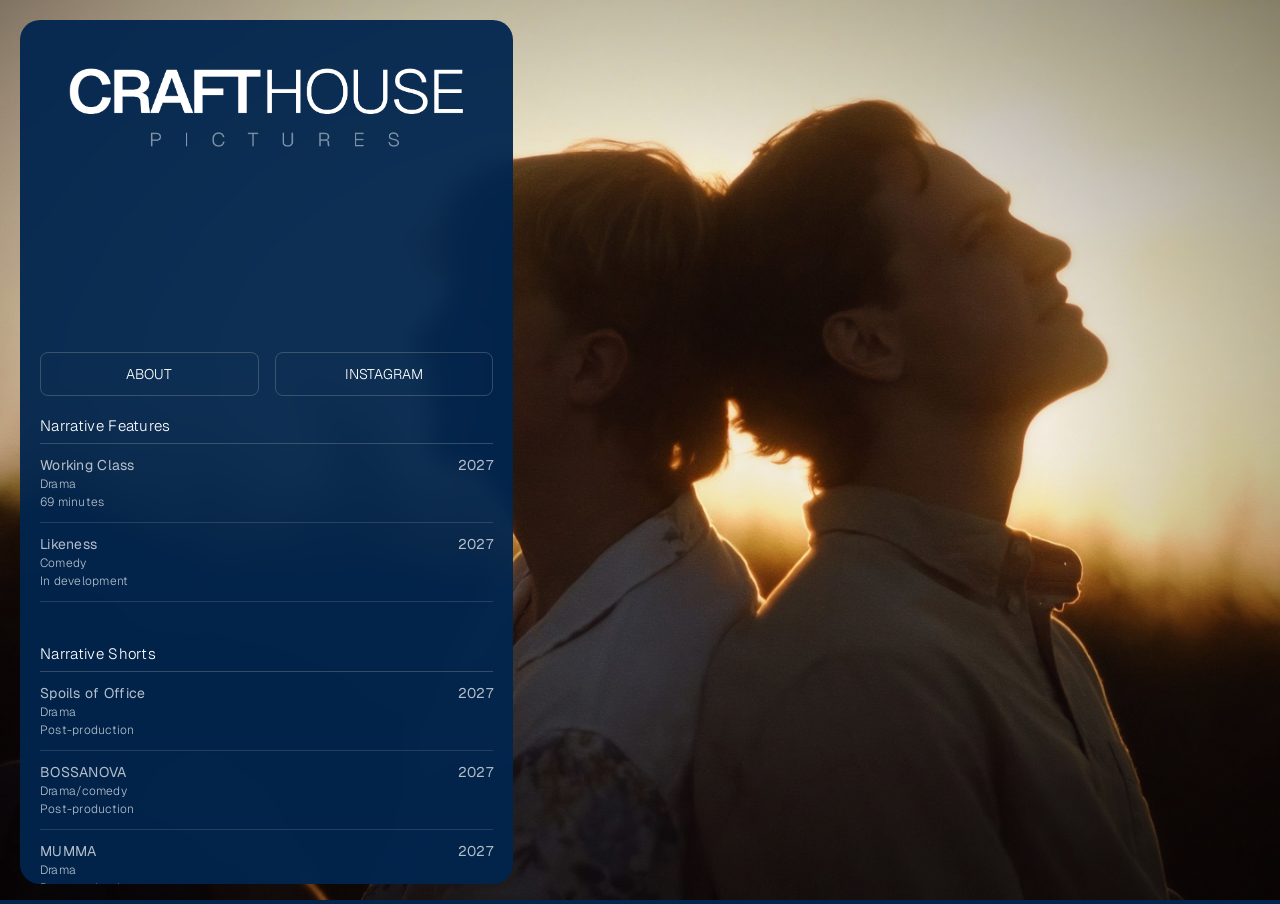
==== index.html @ a763dfd7 "added vignette, portfolio link, page fade" ====
<!DOCTYPE html>
<html lang="en">
<head>
    <meta charset="UTF-8">
    <meta name="viewport" content="width=device-width, initial-scale=1.0">
    <title>CRAFTHOUSE</title>
    <link rel="stylesheet" href="style.css">
    <link rel="preconnect" href="https://fonts.googleapis.com">
    <link rel="preconnect" href="https://fonts.gstatic.com" crossorigin>
    <link href="https://fonts.googleapis.com/css2?family=Geist:ital,wght@0,100..900;1,100..900&display=swap" rel="stylesheet">

      <script>
        // Runs before paint: only browsers lacking native cross-document
        // View Transitions get the JS fade fallback (see style.css / transition.js).
        if (!('startViewTransition' in document)) {
            document.documentElement.classList.add('js-fade');
        }
    </script>
    
</head>
<body>

    <!-- Background crossfade layers: one per project image, stacked and faded via opacity -->
    <div class="bg-layers">
        <div class="bg-layer bg-default"></div>
        <div class="bg-layer bg-working"></div>
        <div class="bg-layer bg-likeness"></div>
        <div class="bg-layer bg-bossanova"></div>
        <div class="bg-layer bg-mumma"></div>
        <div class="bg-layer bg-munchies"></div>
        <div class="bg-layer bg-cicada"></div>
        <div class="bg-vignette"></div>
        
    </div>

    <div class="panel" >
        
        <img class="logo" src="logo.png" alt="crafthouselogo" >
       
        <div class="panelbuttons" >
            <button type="button" onclick="window.location.href='about.html'">ABOUT</button>
            <button type="button" onclick="window.location.href='https://www.instagram.com/crafthousepictures'">INSTAGRAM</button>
        </div>

    <!-- Features -->

        <div class="sectiontitle">
            Narrative Features
        </div>

    <!-- Working Class -->

        <div class="project working" data-state="default">
        <div class="project-header">
            <span>Working Class</span>
            <span>2027</span>
        </div>
        <div class="project-info">Drama</div>
        <div class="project-info">69 minutes</div>
        </div>

    <!-- Likeness -->

        <div class="project likeness" data-state="default">
        <div class="project-header">
            <span>Likeness</span>
            <span>2027</span>
        </div>
        <div class="project-info">Comedy</div>
        <div class="project-info">In development</div>
        </div>

     <!-- Shorts -->

        <div class="sectiontitle" style="margin-top: 22px;">
            Narrative Shorts
        </div>

    <!-- Spoils of Office -->

        <div class="project spoils" data-state="default">
        <div class="project-header">
            <span>Spoils of Office</span>
            <span>2027</span>
        </div>
        <div class="project-info">Drama</div>
        <div class="project-info">Post-production</div>
        </div>


    <!-- Bossanova -->

        <div class="project bossanova" data-state="default">
        <div class="project-header">
            <span>BOSSANOVA</span>
            <span>2027</span>
        </div>
        <div class="project-info">Drama/comedy</div>
        <div class="project-info">Post-production</div>
        </div>

    <!-- Mumma -->

        <div class="project mumma" data-state="default">
        <div class="project-header">
            <span>MUMMA</span>
            <span>2027</span>
        </div>
        <div class="project-info">Drama</div>
        <div class="project-info">Post-production</div>
        </div>

    <!-- Munchies -->

        <div class="project munchies" data-state="default">
        <div class="project-header">
            <span>Munchies</span>
            <span>2025</span>
        </div>
        <div class="project-info">Crime/comedy</div>
        <div class="project-info">11 minutes</div>
        </div>

    <!-- Cicada -->

        <div class="project cicada" data-state="default">
        <div class="project-header">
            <span>Cicada</span>
            <span>2025</span>
        </div>
        <div class="project-info">Drama/comedy</div>
        <div class="project-info">14 minutes</div>
        </div>


    <!-- tags -->
     
        <div class="tags" style="margin-top: 40px;">
           <span class="tracyportfolio" onclick="window.location.href='https://tracygaboyau.com'">Site by Tracy Gaboyau</span>
           <span>© 2025 All rights reserved</span>
        </div>

    </div>


</body>
</html>
---- style.css ----
/* Smooth, modern crossfade between index.html and about.html */
@view-transition {
    navigation: auto;
}
 
::view-transition-old(root),
::view-transition-new(root) {
    animation-duration: 0.45s;
    animation-timing-function: cubic-bezier(0.4, 0, 0.2, 1);
}
 
@media (prefers-reduced-motion: reduce) {
    ::view-transition-old(root),
    ::view-transition-new(root) {
        animation: none;
    }
}

/* Fallback for browsers without native cross-document View Transitions
   (Safari, Firefox) — see transition.js. Only applied when html.js-fade
   is present, so Chromium browsers are unaffected. */
html.js-fade body {
    opacity: 0;
    transition: opacity 0.38s ease;
}
 
html.js-fade body.is-visible {
    opacity: 1;
}
 
@media (prefers-reduced-motion: reduce) {
    html.js-fade body {
        transition: none;
        opacity: 1;
    }
}

body{

    margin: 0;
    min-height: var(--viewport-height) !important;
    width: 100%;
    background-color: #02254E; /* fallback color while images load */

}



.bg-layers {
    position: fixed;
    inset: 0;
    z-index: -1;
}

.bg-layer {
    position: absolute;
    inset: 0;

    background-size: cover;
    background-position: center center;
    background-repeat: no-repeat;

    opacity: 0;
    transition: opacity 0.6s ease-in-out;
}

/* Subtle vignette sitting above all image layers, below the panel */
.bg-vignette {
    position: absolute;
    inset: 0;
    background: radial-gradient(ellipse at center, rgba(0, 0, 0, 0) 45%, rgba(0, 0, 0, 0.45) 100%);
    pointer-events: none;
}

.bg-default   { opacity: 1; background-image: url(cicada.png); }
.bg-working   { background-image: url(workingclass.png); }
.bg-likeness  { background-image: url(likeness.png); }
.bg-bossanova { background-image: url(bossanova.png); }
.bg-mumma     { background-image: url(mumma.png); }
.bg-munchies  { background-image: url(munchies.png); }
.bg-cicada    { background-image: url(cicada.png); }
.bg-girlhood  { background-image: url(girlhood.png); }
.bg-churchcamp{ background-image: url(churchcamp.png); }

/* Fade the matching layer in on hover */
body:has(.working:hover)    .bg-working    { opacity: 1; }
body:has(.likeness:hover)   .bg-likeness   { opacity: 1; }
body:has(.bossanova:hover)  .bg-bossanova  { opacity: 1; }
body:has(.mumma:hover)      .bg-mumma      { opacity: 1; }
body:has(.munchies:hover)   .bg-munchies   { opacity: 1; }
body:has(.cicada:hover)     .bg-cicada     { opacity: 1; }
body:has(.girlhood:hover)   .bg-girlhood   { opacity: 1; }
body:has(.churchcamp:hover) .bg-churchcamp { opacity: 1; }

/* Fade the default out whenever any project is hovered */
body:has(.project:hover) .bg-default { opacity: 0; }

.panel {
    display: flex;
    width: 453px;
    padding: 32px 20px;
    flex-direction: column;
    align-items: center;
    
    background-color: rgba(2, 37, 78, 0.95);
    backdrop-filter: blur(10px);
    border-radius: 20px;

    margin: 20px;

    padding-left: 20px;
    padding-right: 20px;
    padding-top: 32px;
    padding-bottom: 32px;

    height: 800px;        /* 1. Establish a height limit */
    overflow-y: auto;     /* 2. Enable vertical scrolling only when needed */
    overflow-x: hidden;
    scrollbar-width: none;

}


.logo {

    width: 400px;
    height: 100px;
    display: block;
    margin-left: auto;
    margin-right: auto;
}

.panelbuttons {

    margin-top: 200px;
    width: 100%;
    display: flex;
    gap: 16px;
    justify-content: flex-start;
    
}

button {
    
    background-color: transparent;
    border-color: rgba(245, 232, 216, 0.2);
    border-radius: 8px;
    border-style: solid;
    border-width: .9px;

    width: 100%;
    padding: 12px;
    justify-content: center;
    align-items: center;

    color: white;
    font-family: "Geist", sans-serif;
    font-optical-sizing: auto;
    font-weight: 300;
    font-style: normal;
    font-size: 14px;

}

button:hover {
    background-color: rgba(245, 232, 216, 0.1);
    cursor: pointer;
    transition: background-color 0.3s ease, transform 0.2s ease-out;

}


.sectiontitle {
        
    width: 100%; 
    height: 100%; 
    padding-top: 20px; 
    padding-bottom: 8px; 
    border-bottom: 1px rgba(245, 232, 216, 0.20) solid; 
    justify-content: flex-start; 
    align-items: center; 
    gap: 10px; 
    display: inline-flex;

    font-size: 15px;
    color: white;
    font-family: Geist; 
    font-weight: 300; 
    letter-spacing: 0.32px; 
    word-wrap: break-word;

}


.project {
  margin-top: 12px;
  width: 100%;
  height: 100%;
  padding-bottom: 12px;
  border-bottom: 1px solid rgba(245, 232, 216, 0.2);

  display: flex;
  flex-direction: column;
  justify-content: flex-start;
  align-items: flex-start;
  gap: 2px;

  color: white;
  font-family: "Geist", sans-serif;

  opacity: .7;

}

.project-header {
  width: 100%;

  display: flex;
  justify-content: space-between;
  align-items: flex-start;

  color: white;
  font-size: 14px;
  font-weight: 400;
  letter-spacing: 0.28px;
}

.project-info {
  width: 100%;

  color: white;
  font-size: 12px;
  font-weight: 300;
  letter-spacing: 0.24px;
}

.project:hover {
  opacity: 1;
  cursor: pointer;
  transition: opacity 0.2s ease;
}

.tags {
  width: 100%;
  display: flex;
  flex-direction: column;
  justify-content: space-between;
  align-items: flex-start;

  color: rgba(255, 255, 255, 0.3);
  font-family: "Geist", sans-serif;
  font-size: 10px;
  font-weight: 300;
  letter-spacing: 0.24px;
}

.tracyportfolio:hover {
  opacity: 1;
  color: rgba(255, 255, 255, 0.6);
  cursor: pointer;
  transition: opacity 0.2s ease;
}
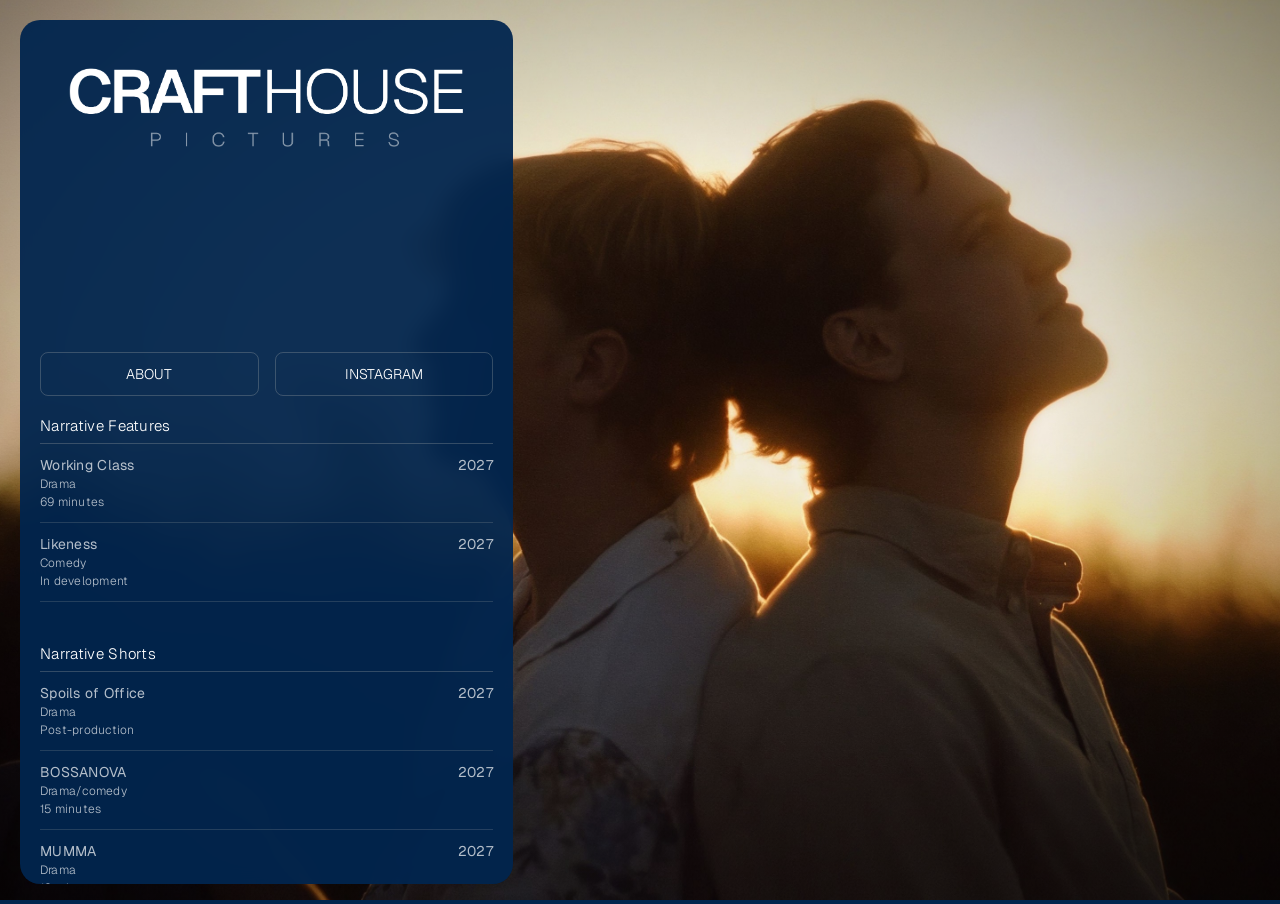
==== commit 3d548cb3: "added runtimes" ====
--- a/index.html
+++ b/index.html
@@ -16,7 +16,7 @@
             document.documentElement.classList.add('js-fade');
         }
     </script>
-    
+
 </head>
 <body>
 
@@ -25,6 +25,7 @@
         <div class="bg-layer bg-default"></div>
         <div class="bg-layer bg-working"></div>
         <div class="bg-layer bg-likeness"></div>
+        <div class="bg-layer bg-spoilsofoffice"></div>
         <div class="bg-layer bg-bossanova"></div>
         <div class="bg-layer bg-mumma"></div>
         <div class="bg-layer bg-munchies"></div>
@@ -78,7 +79,7 @@
 
     <!-- Spoils of Office -->
 
-        <div class="project spoils" data-state="default">
+        <div class="project spoilsofoffice" data-state="default">
         <div class="project-header">
             <span>Spoils of Office</span>
             <span>2027</span>
@@ -96,7 +97,7 @@
             <span>2027</span>
         </div>
         <div class="project-info">Drama/comedy</div>
-        <div class="project-info">Post-production</div>
+        <div class="project-info">15 minutes</div>
         </div>
 
     <!-- Mumma -->
@@ -107,7 +108,7 @@
             <span>2027</span>
         </div>
         <div class="project-info">Drama</div>
-        <div class="project-info">Post-production</div>
+        <div class="project-info">10 minutes</div>
         </div>
 
     <!-- Munchies -->
--- a/style.css
+++ b/style.css
@@ -75,6 +75,7 @@
 .bg-default   { opacity: 1; background-image: url(cicada.png); }
 .bg-working   { background-image: url(workingclass.png); }
 .bg-likeness  { background-image: url(likeness.png); }
+.bg-spoilsofoffice { background-image: url(spoilsofoffice.png); }
 .bg-bossanova { background-image: url(bossanova.png); }
 .bg-mumma     { background-image: url(mumma.png); }
 .bg-munchies  { background-image: url(munchies.png); }
@@ -85,6 +86,7 @@
 /* Fade the matching layer in on hover */
 body:has(.working:hover)    .bg-working    { opacity: 1; }
 body:has(.likeness:hover)   .bg-likeness   { opacity: 1; }
+body:has(.spoilsofoffice:hover) .bg-spoilsofoffice { opacity: 1; }
 body:has(.bossanova:hover)  .bg-bossanova  { opacity: 1; }
 body:has(.mumma:hover)      .bg-mumma      { opacity: 1; }
 body:has(.munchies:hover)   .bg-munchies   { opacity: 1; }
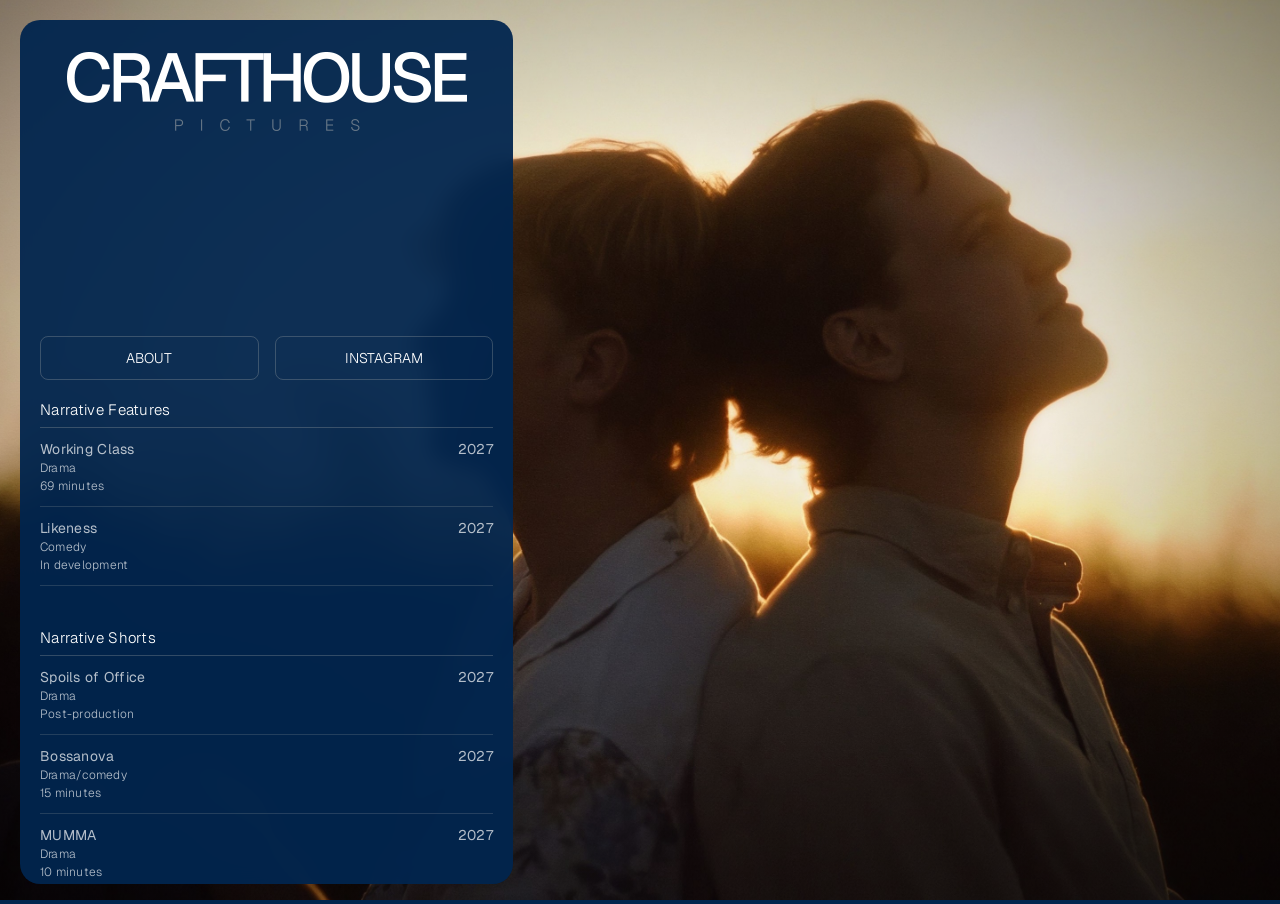
==== commit 62f3f9fc: "completely redesigned the project page" ====
--- a/index.html
+++ b/index.html
@@ -5,6 +5,7 @@
     <meta name="viewport" content="width=device-width, initial-scale=1.0">
     <title>CRAFTHOUSE</title>
     <link rel="stylesheet" href="style.css">
+    <link rel="icon" type="image/x-icon" href="favicon.png">
     <link rel="preconnect" href="https://fonts.googleapis.com">
     <link rel="preconnect" href="https://fonts.gstatic.com" crossorigin>
     <link href="https://fonts.googleapis.com/css2?family=Geist:ital,wght@0,100..900;1,100..900&display=swap" rel="stylesheet">
@@ -93,7 +94,7 @@
 
         <div class="project bossanova" data-state="default">
         <div class="project-header">
-            <span>BOSSANOVA</span>
+            <span>Bossanova</span>
             <span>2027</span>
         </div>
         <div class="project-info">Drama/comedy</div>
@@ -113,9 +114,9 @@
 
     <!-- Munchies -->
 
-        <div class="project munchies" data-state="default">
+        <div onclick="window.location.href='munchies.html'" class="project munchies" data-state="default">
         <div class="project-header">
-            <span>Munchies</span>
+            <span>MUNCHIES</span>
             <span>2025</span>
         </div>
         <div class="project-info">Crime/comedy</div>
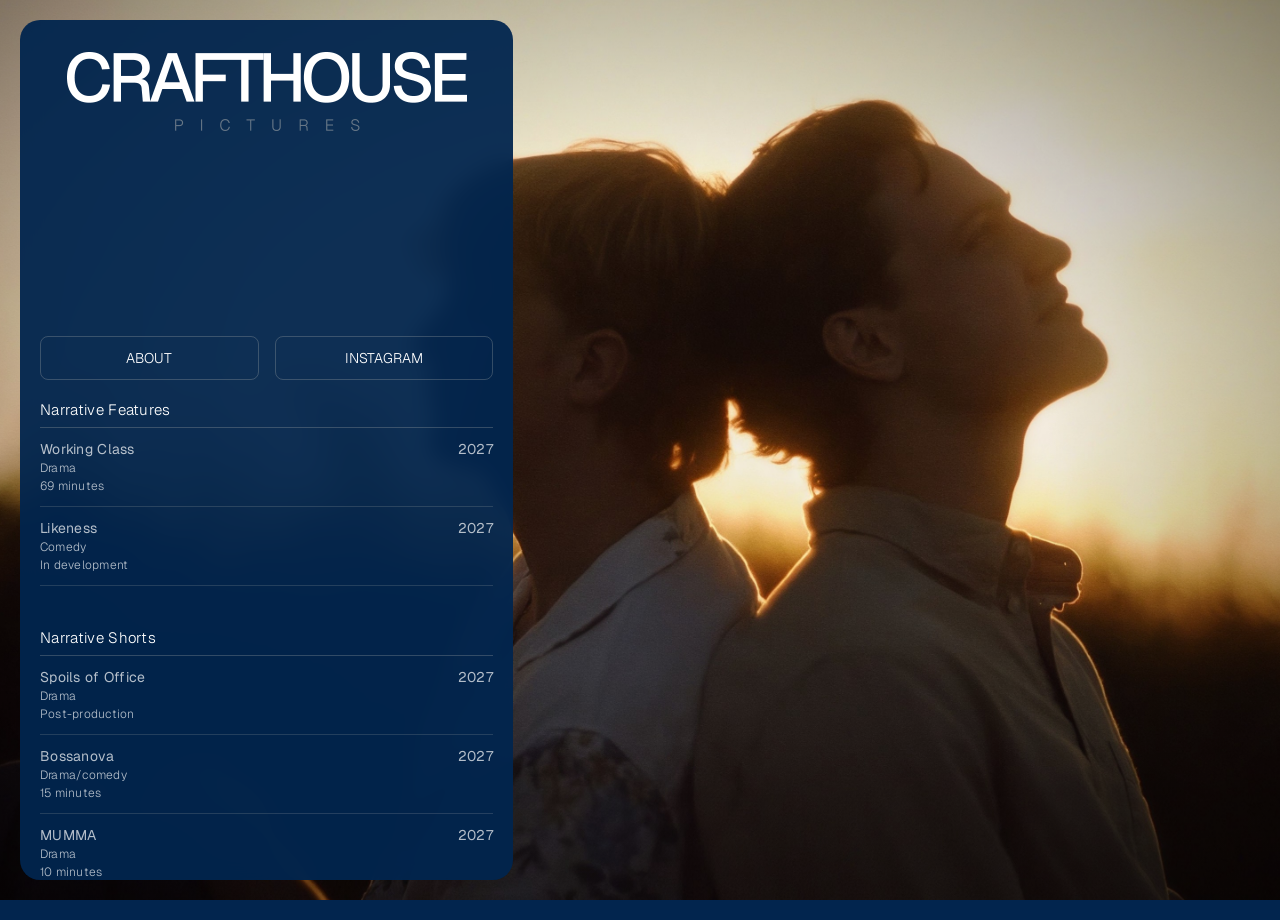
==== commit 8b6160ec: "made project page and home page responsive" ====
--- a/index.html
+++ b/index.html
@@ -2,7 +2,7 @@
 <html lang="en">
 <head>
     <meta charset="UTF-8">
-    <meta name="viewport" content="width=device-width, initial-scale=1.0">
+    <meta name="viewport" content="width=device-width, initial-scale=1.0, viewport-fit=cover">
     <title>CRAFTHOUSE</title>
     <link rel="stylesheet" href="style.css">
     <link rel="icon" type="image/x-icon" href="favicon.png">
@@ -32,111 +32,117 @@
         <div class="bg-layer bg-munchies"></div>
         <div class="bg-layer bg-cicada"></div>
         <div class="bg-vignette"></div>
-        
     </div>
 
-    <div class="panel" >
-        
-        <img class="logo" src="logo.png" alt="crafthouselogo" >
-       
-        <div class="panelbuttons" >
+    <div class="panel">
+
+        <img class="logo" src="logo.png" alt="Crafthouse">
+
+        <div class="panelbuttons">
             <button type="button" onclick="window.location.href='about.html'">ABOUT</button>
             <button type="button" onclick="window.location.href='https://www.instagram.com/crafthousepictures'">INSTAGRAM</button>
         </div>
 
-    <!-- Features -->
+        <!-- Desktop: transparent wrapper (display: contents), list looks exactly as before.
+             Mobile: becomes a horizontal swipe carousel. -->
+        <div class="projects">
 
-        <div class="sectiontitle">
-            Narrative Features
+            <!-- Features -->
+
+            <div class="sectiontitle">
+                Narrative Features
+            </div>
+
+            <!-- Working Class -->
+
+            <div class="project working" data-state="default" data-bg="working" data-category="Narrative Feature">
+                <div class="project-header">
+                    <span>Working Class</span>
+                    <span>2027</span>
+                </div>
+                <div class="project-info">Drama</div>
+                <div class="project-info">69 minutes</div>
+            </div>
+
+            <!-- Likeness -->
+
+            <div class="project likeness" data-state="default" data-bg="likeness" data-category="Narrative Feature">
+                <div class="project-header">
+                    <span>Likeness</span>
+                    <span>2027</span>
+                </div>
+                <div class="project-info">Comedy</div>
+                <div class="project-info">In development</div>
+            </div>
+
+            <!-- Shorts -->
+
+            <div class="sectiontitle" style="margin-top: 22px;">
+                Narrative Shorts
+            </div>
+
+            <!-- Spoils of Office -->
+
+            <div class="project spoilsofoffice" data-state="default" data-bg="spoilsofoffice" data-category="Narrative Short">
+                <div class="project-header">
+                    <span>Spoils of Office</span>
+                    <span>2027</span>
+                </div>
+                <div class="project-info">Drama</div>
+                <div class="project-info">Post-production</div>
+            </div>
+
+            <!-- Bossanova -->
+
+            <div class="project bossanova" data-state="default" data-bg="bossanova" data-category="Narrative Short">
+                <div class="project-header">
+                    <span>Bossanova</span>
+                    <span>2027</span>
+                </div>
+                <div class="project-info">Drama/comedy</div>
+                <div class="project-info">15 minutes</div>
+            </div>
+
+            <!-- Mumma -->
+
+            <div class="project mumma" data-state="default" data-bg="mumma" data-category="Narrative Short">
+                <div class="project-header">
+                    <span>MUMMA</span>
+                    <span>2027</span>
+                </div>
+                <div class="project-info">Drama</div>
+                <div class="project-info">10 minutes</div>
+            </div>
+
+            <!-- Munchies -->
+
+            <div onclick="window.location.href='munchies.html'" class="project munchies" data-state="default" data-bg="munchies" data-category="Narrative Short">
+                <div class="project-header">
+                    <span>MUNCHIES</span>
+                    <span>2025</span>
+                </div>
+                <div class="project-info">Crime/comedy</div>
+                <div class="project-info">11 minutes</div>
+            </div>
+
+            <!-- Cicada -->
+
+            <div class="project cicada" data-state="default" data-bg="cicada" data-category="Narrative Short">
+                <div class="project-header">
+                    <span>Cicada</span>
+                    <span>2025</span>
+                </div>
+                <div class="project-info">Drama/comedy</div>
+                <div class="project-info">14 minutes</div>
+            </div>
+
         </div>
 
-    <!-- Working Class -->
-
-        <div class="project working" data-state="default">
-        <div class="project-header">
-            <span>Working Class</span>
-            <span>2027</span>
-        </div>
-        <div class="project-info">Drama</div>
-        <div class="project-info">69 minutes</div>
-        </div>
-
-    <!-- Likeness -->
-
-        <div class="project likeness" data-state="default">
-        <div class="project-header">
-            <span>Likeness</span>
-            <span>2027</span>
-        </div>
-        <div class="project-info">Comedy</div>
-        <div class="project-info">In development</div>
-        </div>
-
-     <!-- Shorts -->
-
-        <div class="sectiontitle" style="margin-top: 22px;">
-            Narrative Shorts
-        </div>
-
-    <!-- Spoils of Office -->
-
-        <div class="project spoilsofoffice" data-state="default">
-        <div class="project-header">
-            <span>Spoils of Office</span>
-            <span>2027</span>
-        </div>
-        <div class="project-info">Drama</div>
-        <div class="project-info">Post-production</div>
-        </div>
-
-
-    <!-- Bossanova -->
-
-        <div class="project bossanova" data-state="default">
-        <div class="project-header">
-            <span>Bossanova</span>
-            <span>2027</span>
-        </div>
-        <div class="project-info">Drama/comedy</div>
-        <div class="project-info">15 minutes</div>
-        </div>
-
-    <!-- Mumma -->
-
-        <div class="project mumma" data-state="default">
-        <div class="project-header">
-            <span>MUMMA</span>
-            <span>2027</span>
-        </div>
-        <div class="project-info">Drama</div>
-        <div class="project-info">10 minutes</div>
-        </div>
-
-    <!-- Munchies -->
-
-        <div onclick="window.location.href='munchies.html'" class="project munchies" data-state="default">
-        <div class="project-header">
-            <span>MUNCHIES</span>
-            <span>2025</span>
-        </div>
-        <div class="project-info">Crime/comedy</div>
-        <div class="project-info">11 minutes</div>
-        </div>
-
-    <!-- Cicada -->
-
-        <div class="project cicada" data-state="default">
-        <div class="project-header">
-            <span>Cicada</span>
-            <span>2025</span>
-        </div>
-        <div class="project-info">Drama/comedy</div>
-        <div class="project-info">14 minutes</div>
-        </div>
-
+        <!-- Mobile only: dot pagination (dots are built by mobile.js) -->
+        <div class="carousel-dots" role="tablist" aria-label="Projects"></div>
 
     <!-- tags -->
-     
+
         <div class="tags" style="margin-top: 40px;">
            <span class="tracyportfolio" onclick="window.location.href='https://tracygaboyau.com'">Site by Tracy Gaboyau</span>
            <span>© 2025 All rights reserved</span>
@@ -144,6 +150,7 @@
 
     </div>
 
+    <script src="mobile.js" defer></script>
 
 </body>
 </html>
--- a/style.css
+++ b/style.css
@@ -38,7 +38,8 @@
 body{
 
     margin: 0;
-    min-height: var(--viewport-height) !important;
+    min-height: 100vh;
+    min-height: 100dvh;
     width: 100%;
     background-color: #02254E; /* fallback color while images load */
 
@@ -83,19 +84,22 @@
 .bg-girlhood  { background-image: url(girlhood.png); }
 .bg-churchcamp{ background-image: url(churchcamp.png); }
 
-/* Fade the matching layer in on hover */
-body:has(.working:hover)    .bg-working    { opacity: 1; }
-body:has(.likeness:hover)   .bg-likeness   { opacity: 1; }
-body:has(.spoilsofoffice:hover) .bg-spoilsofoffice { opacity: 1; }
-body:has(.bossanova:hover)  .bg-bossanova  { opacity: 1; }
-body:has(.mumma:hover)      .bg-mumma      { opacity: 1; }
-body:has(.munchies:hover)   .bg-munchies   { opacity: 1; }
-body:has(.cicada:hover)     .bg-cicada     { opacity: 1; }
-body:has(.girlhood:hover)   .bg-girlhood   { opacity: 1; }
-body:has(.churchcamp:hover) .bg-churchcamp { opacity: 1; }
-
-/* Fade the default out whenever any project is hovered */
-body:has(.project:hover) .bg-default { opacity: 0; }
+/* Desktop (real hover): fade the matching layer in on hover.
+   Scoped so touch devices don't get "sticky" hover states. */
+@media (hover: hover) and (min-width: 769px) {
+    body:has(.working:hover)    .bg-working    { opacity: 1; }
+    body:has(.likeness:hover)   .bg-likeness   { opacity: 1; }
+    body:has(.spoilsofoffice:hover) .bg-spoilsofoffice { opacity: 1; }
+    body:has(.bossanova:hover)  .bg-bossanova  { opacity: 1; }
+    body:has(.mumma:hover)      .bg-mumma      { opacity: 1; }
+    body:has(.munchies:hover)   .bg-munchies   { opacity: 1; }
+    body:has(.cicada:hover)     .bg-cicada     { opacity: 1; }
+    body:has(.girlhood:hover)   .bg-girlhood   { opacity: 1; }
+    body:has(.churchcamp:hover) .bg-churchcamp { opacity: 1; }
+
+    /* Fade the default out whenever any project is hovered */
+    body:has(.project:hover) .bg-default { opacity: 0; }
+}
 
 .panel {
     display: flex;
@@ -103,6 +107,7 @@
     padding: 32px 20px;
     flex-direction: column;
     align-items: center;
+    box-sizing: content-box;
     
     background-color: rgba(2, 37, 78, 0.95);
     backdrop-filter: blur(10px);
@@ -116,10 +121,20 @@
     padding-bottom: 32px;
 
     height: 800px;        /* 1. Establish a height limit */
+    max-height: calc(100dvh - 104px); /* never taller than the window (margins + padding) */
     overflow-y: auto;     /* 2. Enable vertical scrolling only when needed */
     overflow-x: hidden;
     scrollbar-width: none;
 
+}
+
+/* Desktop: the wrapper is invisible, so the list lays out exactly as before */
+.projects {
+    display: contents;
+}
+
+.carousel-dots {
+    display: none;
 }
 
 
@@ -264,3 +279,171 @@
 }
 
 
+/* ==========================================================
+   MOBILE  (≤ 768px)
+   Full-screen still. Logo + buttons on top; one project at a
+   time along the bottom (swipe), with dot pagination.
+   The visible project drives which still is shown (mobile.js).
+   ========================================================== */
+@media (max-width: 768px) {
+
+    /* Active project's still fades in behind the panel */
+    body[data-active] .bg-default { opacity: 0; }
+    body[data-active="working"]        .bg-working        { opacity: 1; }
+    body[data-active="likeness"]       .bg-likeness       { opacity: 1; }
+    body[data-active="spoilsofoffice"] .bg-spoilsofoffice { opacity: 1; }
+    body[data-active="bossanova"]      .bg-bossanova      { opacity: 1; }
+    body[data-active="mumma"]          .bg-mumma          { opacity: 1; }
+    body[data-active="munchies"]       .bg-munchies       { opacity: 1; }
+    body[data-active="cicada"]         .bg-cicada         { opacity: 1; }
+
+    /* Soft dark fade at the top (logo) and a deeper one at the bottom (text) */
+    .bg-vignette {
+        background:
+            linear-gradient(to bottom, rgba(0, 0, 0, 0.35) 0%, rgba(0, 0, 0, 0) 30%),
+            linear-gradient(to top, rgba(0, 0, 0, 0.9) 0%, rgba(0, 0, 0, 0.6) 25%, rgba(0, 0, 0, 0) 55%);
+    }
+
+    /* Panel is no longer a floating box; it's the full-screen layout */
+    .panel {
+        box-sizing: border-box;
+        width: 100%;
+        height: 100vh;
+        height: 100dvh;
+        max-height: none;
+        margin: 0;
+        padding: calc(32px + env(safe-area-inset-top)) 0 calc(24px + env(safe-area-inset-bottom));
+        background-color: transparent;
+        backdrop-filter: none;
+        -webkit-backdrop-filter: none;
+        border-radius: 0;
+        overflow: hidden;
+        align-items: stretch;
+    }
+
+    /* Logo and buttons share the same width, centered */
+    .logo {
+        width: 64%;
+        height: auto;
+    }
+
+    .panelbuttons {
+        width: 64%;
+        margin: 16px auto 0;
+        gap: 12px;
+    }
+
+    /* Carousel track pinned to the bottom: one project per "page" */
+    .projects {
+        display: flex;
+        flex-direction: row;
+        gap: 40px;
+        margin-top: auto;
+        padding: 0 20px;
+        overflow-x: auto;
+        overflow-y: hidden;
+        scroll-snap-type: x mandatory;
+        scrollbar-width: none;
+        -webkit-overflow-scrolling: touch;
+        overscroll-behavior-x: contain;
+    }
+    .projects::-webkit-scrollbar { display: none; }
+
+    .sectiontitle { display: none; }   /* replaced by .project::before below */
+
+    .project {
+        flex: 0 0 100%;
+        width: auto;
+        height: auto;
+        margin-top: 0;
+        box-sizing: border-box;
+        scroll-snap-align: center;
+        scroll-snap-stop: always;
+
+        opacity: 0.3;
+        transition: opacity 0.35s ease;
+    }
+
+    .project.is-active { opacity: 1; }
+
+    /* Same look as the desktop section title: "Narrative Shorts" + divider */
+    .project::before {
+        content: attr(data-category);
+        display: block;
+        width: 100%;
+        box-sizing: border-box;
+        padding: 20px 0 8px;
+        margin-bottom: 12px;
+        border-bottom: 1px solid rgba(245, 232, 216, 0.2);
+        font-size: 15px;
+        font-weight: 300;
+        letter-spacing: 0.32px;
+        color: white;
+    }
+
+    /* Arrow on projects that link somewhere (currently Munchies) */
+   .project[onclick] .project-header span:first-child::after {
+    content: "";
+    display: inline-block;
+    width: 10px;          
+    height: 10px;
+    margin-left: 6px;
+    vertical-align: -1px; /* nudge up or down to line up with the text */
+    background-color: currentColor;   /* follows the text color */
+    -webkit-mask: url(arrow.svg) center / contain no-repeat;
+            mask: url(arrow.svg) center / contain no-repeat;
+}
+
+    /* Dot pagination (built by mobile.js) */
+    .carousel-dots {
+        display: flex;
+        justify-content: center;
+        margin-top: 22px;
+    }
+
+    .dot {
+        position: relative;
+        width: 10px;
+        height: 10px;
+        margin: 0 7px;
+        padding: 0;
+        box-sizing: border-box;
+        background-color: transparent;
+        border: 1px solid #F5E8D8;
+        border-radius: 50%;
+        transition: background-color 0.3s ease;
+    }
+
+    .dot::after {            /* larger tap target */
+        content: "";
+        position: absolute;
+        inset: -10px;
+    }
+
+    .dot.is-active { background-color: #F5E8D8; }
+
+    .tags {
+        margin-top: 14px !important;   /* overrides the inline 40px */
+        padding: 0 20px;
+        box-sizing: border-box;
+        align-items: center;
+        gap: 2px;
+    }
+
+    .project:hover { cursor: default; }
+    .project[onclick]:hover { cursor: pointer; }
+}
+
+/* Very short phones / landscape: tighten so everything still fits */
+@media (max-width: 768px) and (max-height: 600px) {
+    .logo, .panelbuttons { width: 40%; }
+    .panelbuttons { margin-top: 10px; }
+    .project::before { padding-top: 10px; }
+    .carousel-dots { margin-top: 12px; }
+    .tags { display: none; }
+}
+
+@media (prefers-reduced-motion: reduce) {
+    .project { transition: none; }
+    .bg-layer { transition: none; }
+}
